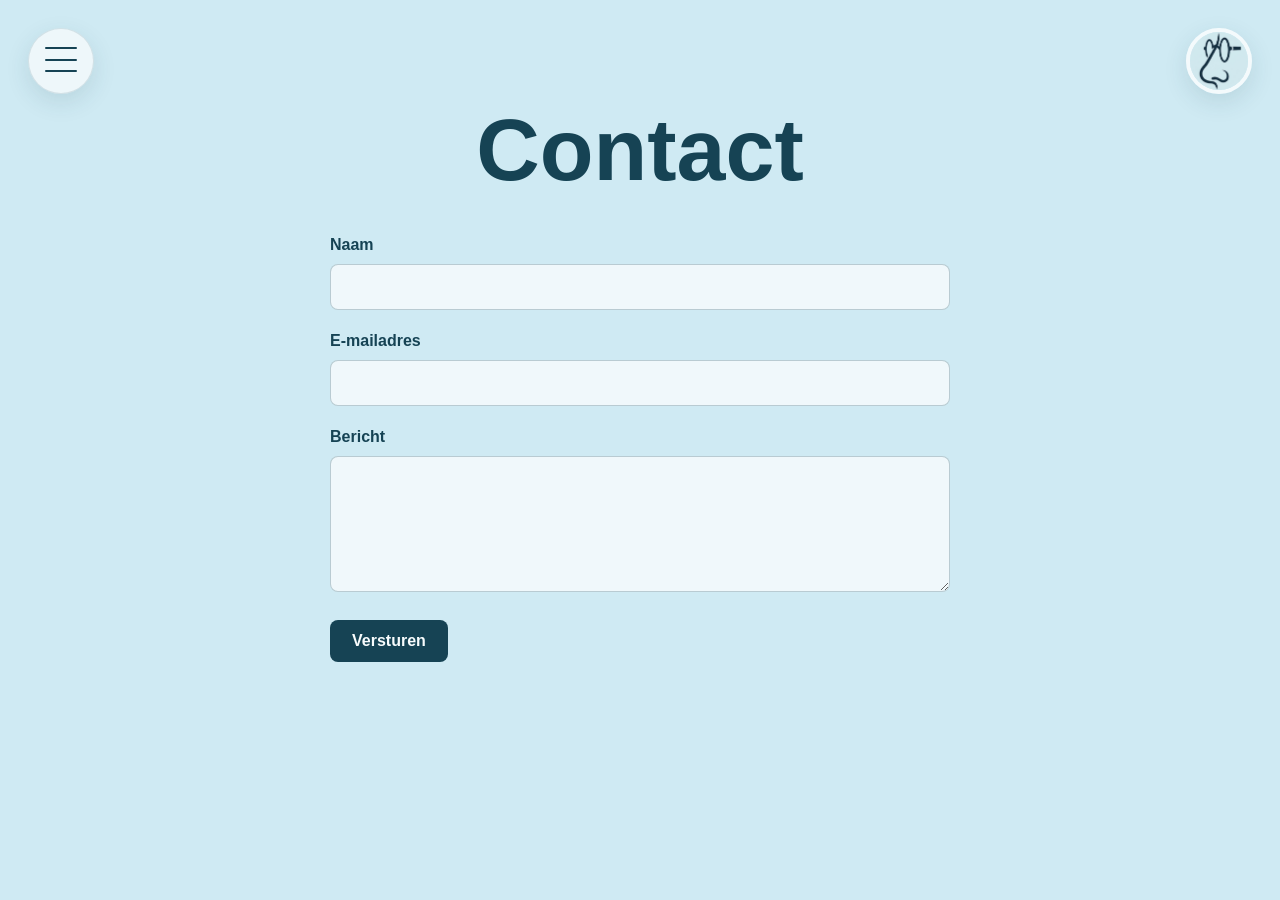
==== contact.html @ fdc7bb36 "Eerste Versie" ====
<!DOCTYPE html>
<html lang="nl">
<head>
  <meta charset="UTF-8">
  <meta name="viewport" content="width=device-width, initial-scale=1.0">
  <title>Contact | Rondneuzen</title>
  <link rel="icon" href="Data/Favicon/favicon.ico" sizes="any">
  <link rel="icon" href="Data/Favicon/favicon.svg" type="image/svg+xml">
  <link rel="apple-touch-icon" href="Data/Favicon/apple-touch-icon.png">
  <link rel="manifest" href="Data/Favicon/site.webmanifest">
  <link rel="stylesheet" href="style.css">
</head>
<body>
  <img class="site-logo" src="Data/Logo/RondNeuzen.jpg" alt="Rondneuzen logo">
  <input type="checkbox" id="menu-toggle" class="menu-toggle">
  <label for="menu-toggle" class="menu-button" aria-label="Open menu">
    <span></span>
    <span></span>
    <span></span>
  </label>

  <nav class="menu" aria-label="Hoofdnavigatie">
    <a href="index.html">Home</a>
    <a href="spelletjes.html">Spelletjes</a>
    <a href="over-mij.html">Over mij</a>
    <a href="contact.html">Contact</a>
  </nav>

  <main class="contact-page">
    <h1>Contact</h1>

    <form class="contact-form" action="mailto:mdelgorge@hotmail.com?subject=Contactformulier%20Rondneuzen" method="post">
      <label for="name">Naam</label>
      <input type="text" id="name" name="naam" required>

      <label for="email">E-mailadres</label>
      <input type="email" id="email" name="e-mailadres" required>

      <label for="message">Bericht</label>
      <textarea id="message" name="bericht" rows="6" required></textarea>

      <button type="submit">Versturen</button>
    </form>
  </main>

  <script>
    document.querySelector('.contact-form').addEventListener('submit', function (event) {
      event.preventDefault();

      const formData = new FormData(event.target);
      const body = [
        `Naam: ${formData.get('naam')}`,
        `E-mailadres: ${formData.get('e-mailadres')}`,
        `Bericht: ${formData.get('bericht')}`
      ].join('\n');

      window.location.href = `mailto:mdelgorge@hotmail.com?subject=Contactformulier%20Rondneuzen&body=${encodeURIComponent(body)}`;
    });
  </script>
</body>
</html>
---- style.css ----
:root {
  --pastel-blue: #cfeaf3;
  --deep-blue: #164354;
  --soft-white: #f8fcfd;
  --accent: #f2b6a0;
}

* {
  box-sizing: border-box;
}

body {
  min-height: 100vh;
  margin: 0;
  overflow-x: hidden;
  color: var(--deep-blue);
  background: var(--pastel-blue);
  font-family: Arial, sans-serif;
}

.site-logo {
  position: fixed;
  top: 28px;
  right: 28px;
  z-index: 1;
  width: 58px;
  height: 58px;
  box-sizing: content-box;
  object-fit: cover;
  border: 4px solid rgba(248, 252, 253, 0.9);
  border-radius: 50%;
  box-shadow: 0 8px 24px rgba(22, 67, 84, 0.12);
}

.menu-toggle {
  position: absolute;
  width: 1px;
  height: 1px;
  opacity: 0;
}

.menu-button {
  position: fixed;
  top: 28px;
  left: 28px;
  z-index: 3;
  display: grid;
  width: 66px;
  height: 66px;
  padding: 18px 16px;
  cursor: pointer;
  background: rgba(248, 252, 253, 0.76);
  border: 1px solid rgba(22, 67, 84, 0.12);
  border-radius: 50%;
  box-shadow: 0 8px 24px rgba(22, 67, 84, 0.12);
  gap: 7px;
  transition: background 180ms ease, transform 180ms ease;
}

.menu-button:hover {
  background: var(--soft-white);
  transform: translateY(-2px);
}

.menu-button span {
  display: block;
  width: 100%;
  height: 2px;
  background: var(--deep-blue);
  border-radius: 2px;
  transition: transform 180ms ease, opacity 180ms ease;
}

.menu-hint {
  position: fixed;
  top: 61px;
  left: 104px;
  z-index: 2;
  display: flex;
  align-items: center;
  margin: 0;
  color: var(--deep-blue);
  font-size: 0.95rem;
  font-weight: 700;
  white-space: nowrap;
  transform: translateY(-50%);
}

.menu-hint::before {
  margin-right: 7px;
  font-size: 1.5rem;
  content: '<-';
}

.menu {
  position: fixed;
  top: 104px;
  left: 28px;
  z-index: 2;
  display: grid;
  min-width: 180px;
  padding: 12px;
  background: rgba(248, 252, 253, 0.9);
  border: 1px solid rgba(22, 67, 84, 0.1);
  border-radius: 16px;
  box-shadow: 0 16px 40px rgba(22, 67, 84, 0.14);
  opacity: 0;
  pointer-events: none;
  transform: translateY(-8px);
  transition: opacity 180ms ease, transform 180ms ease;
}

.menu a {
  padding: 11px 13px;
  color: var(--deep-blue);
  font-size: 0.95rem;
  text-decoration: none;
  border-radius: 9px;
}

.menu a:hover {
  background: var(--pastel-blue);
}

.menu-toggle:checked ~ .menu {
  opacity: 1;
  pointer-events: auto;
  transform: translateY(0);
}

.menu-toggle:checked + .menu-button span:first-child {
  transform: translateY(7px) rotate(45deg);
}

.menu-toggle:checked + .menu-button span:nth-child(2) {
  opacity: 0;
}

.menu-toggle:checked + .menu-button span:last-child {
  transform: translateY(-7px) rotate(-45deg);
}

.hero {
  display: grid;
  min-height: 100vh;
  padding: 12vh 8vw;
  align-content: center;
  justify-items: center;
  text-align: center;
}

.eyebrow {
  margin: 0 0 12px;
  color: #47798a;
  font-size: 0.78rem;
  font-weight: 700;
  letter-spacing: 0.16em;
  text-transform: uppercase;
}

h1 {
  max-width: 900px;
  margin: 0;
  color: var(--deep-blue);
  font-family: Arial, sans-serif;
  font-size: clamp(3.4rem, 9vw, 8rem);
  line-height: 0.95;
  letter-spacing: 0;
}

.intro {
  max-width: 430px;
  margin: 28px 0 0;
  color: #356878;
  font-size: clamp(1rem, 2vw, 1.2rem);
  line-height: 1.6;
}

.profile-link {
  margin: 24px 0 0;
  text-align: center;
}

.profile-link a {
  color: var(--deep-blue);
  font-weight: 700;
}

.contact-page {
  width: min(100% - 48px, 620px);
  min-height: 100vh;
  margin: 0 auto;
  padding: 12vh 0 64px;
}

.games-page {
  width: min(100% - 48px, 700px);
  min-height: 100vh;
  margin: 0 auto;
  padding: 12vh 0 64px;
  text-align: center;
}

.games-page h1 {
  margin-bottom: 36px;
  font-size: clamp(3rem, 8vw, 5.5rem);
}

.games-menu {
  display: grid;
  grid-template-columns: repeat(auto-fit, minmax(200px, 1fr));
  gap: 14px;
}

.games-menu a {
  padding: 18px 20px;
  color: var(--deep-blue);
  font-size: 1.1rem;
  font-weight: 700;
  text-decoration: none;
  background: rgba(248, 252, 253, 0.8);
  border: 1px solid rgba(22, 67, 84, 0.16);
  border-radius: 8px;
  box-shadow: 0 6px 16px rgba(22, 67, 84, 0.08);
  transition: background 180ms ease, transform 180ms ease;
}

.games-menu a:hover {
  background: var(--soft-white);
  transform: translateY(-2px);
}

.games-menu span {
  margin-left: 5px;
}

.math-game {
  width: min(100% - 48px, 620px);
  min-height: 100vh;
  margin: 0 auto;
  padding: 12vh 0 64px;
  text-align: center;
}

.math-game h1 {
  margin-bottom: 12px;
  font-size: clamp(3rem, 8vw, 5.5rem);
}

.sum-bank {
  display: none;
}

.game-progress {
  margin: 0 0 28px;
  color: #47798a;
  font-weight: 700;
}

.math-question {
  padding: 28px 24px 30px;
  background: rgba(248, 252, 253, 0.8);
  border: 1px solid rgba(22, 67, 84, 0.16);
  border-radius: 8px;
  box-shadow: 0 6px 16px rgba(22, 67, 84, 0.08);
}

.math-question h2,
.game-result h2 {
  margin: 0 0 24px;
  font-size: clamp(2rem, 6vw, 3.4rem);
}

.answer-progress {
  position: relative;
  display: flex;
  justify-content: space-between;
  max-width: 500px;
  margin: 24px auto 0;
  padding: 0;
  list-style: none;
}

.answer-progress::before {
  position: absolute;
  top: 50%;
  right: 10px;
  left: 10px;
  z-index: -1;
  height: 3px;
  content: '';
  background: rgba(22, 67, 84, 0.2);
}

.answer-progress li {
  display: grid;
  width: 28px;
  height: 28px;
  place-items: center;
  overflow: hidden;
  color: var(--deep-blue);
  font-size: 1.05rem;
  line-height: 1;
  background: var(--pastel-blue);
  border: 2px solid rgba(22, 67, 84, 0.35);
  border-radius: 50%;
}

.answer-progress li.correct {
  color: #176b45;
  background: #ccefdc;
  border-color: #176b45;
}

.answer-progress li.incorrect {
  color: #a23737;
  background: #f6d1d1;
  border-color: #a23737;
}

.answer-options {
  display: grid;
  grid-template-columns: repeat(3, 1fr);
  gap: 12px;
}

.answer-options button,
.game-result button {
  min-height: 52px;
  padding: 12px 18px;
  color: var(--soft-white);
  font: inherit;
  font-size: 1.1rem;
  font-weight: 700;
  cursor: pointer;
  background: var(--deep-blue);
  border: 0;
  border-radius: 8px;
  transition: background 180ms ease, transform 180ms ease;
}

.answer-options button:hover,
.game-result button:hover {
  background: #245e70;
  transform: translateY(-2px);
}

.answer-options button:disabled {
  cursor: default;
  opacity: 0.65;
}

.game-feedback {
  min-height: 24px;
  margin: 18px 0 0;
  font-weight: 700;
}

.game-result {
  padding: 28px 24px;
  background: rgba(248, 252, 253, 0.8);
  border: 1px solid rgba(22, 67, 84, 0.16);
  border-radius: 8px;
  box-shadow: 0 6px 16px rgba(22, 67, 84, 0.08);
}

.trophy {
  margin: -8px 0 12px;
  font-size: 5rem;
  line-height: 1;
}

.game-result p {
  margin: 0 0 24px;
  font-size: 1.1rem;
}

.contact-page h1 {
  margin-bottom: 32px;
  font-size: clamp(3rem, 8vw, 5.5rem);
  text-align: center;
}

.contact-form {
  display: grid;
  gap: 10px;
}

.contact-form label {
  margin-top: 12px;
  font-weight: 700;
}

.contact-form input,
.contact-form textarea {
  width: 100%;
  padding: 13px;
  color: var(--deep-blue);
  font: inherit;
  background: rgba(248, 252, 253, 0.8);
  border: 1px solid rgba(22, 67, 84, 0.25);
  border-radius: 8px;
}

.contact-form textarea {
  resize: vertical;
}

.contact-form button {
  width: fit-content;
  margin-top: 18px;
  padding: 12px 22px;
  color: var(--soft-white);
  font: inherit;
  font-weight: 700;
  cursor: pointer;
  background: var(--deep-blue);
  border: 0;
  border-radius: 8px;
}

.contact-form button:hover {
  background: #245e70;
}

@media (max-width: 600px) {
  .menu-button {
    top: 18px;
    left: 18px;
    width: 56px;
    height: 56px;
    padding: 15px 13px;
    gap: 6px;
  }

  .site-logo {
    top: 18px;
    right: 18px;
    width: 48px;
    height: 48px;
    box-sizing: content-box;
  }

  .menu-hint {
    top: 46px;
    left: 94px;
  }

  .menu {
    top: 86px;
    left: 18px;
  }

  .hero {
    padding: 10vh 24px;
  }

  .contact-page {
    padding-top: 96px;
  }

  .games-page {
    padding-top: 96px;
  }

  .math-game {
    padding-top: 96px;
  }
}
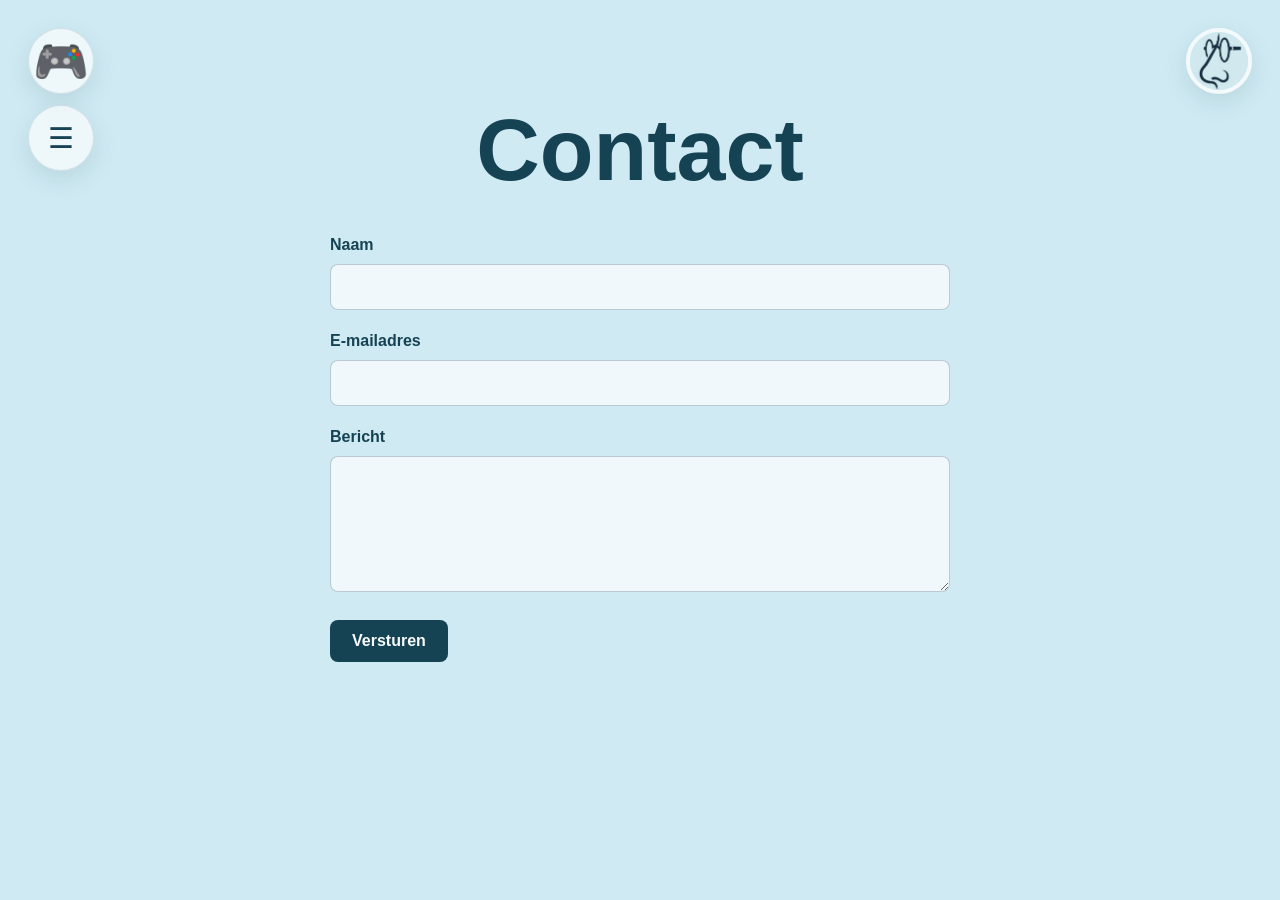
==== commit a3abdb2d: "icoon games" ====
--- a/contact.html
+++ b/contact.html
@@ -12,6 +12,7 @@
 </head>
 <body>
   <img class="site-logo" src="Data/Logo/RondNeuzen.jpg" alt="Rondneuzen logo">
+  <a href="spelletjes.html" class="games-link" aria-label="Naar spelletjes">🎮</a>
   <input type="checkbox" id="menu-toggle" class="menu-toggle">
   <label for="menu-toggle" class="menu-button" aria-label="Open menu">
     <span></span>
@@ -21,7 +22,6 @@
 
   <nav class="menu" aria-label="Hoofdnavigatie">
     <a href="index.html">Home</a>
-    <a href="spelletjes.html">Spelletjes</a>
     <a href="over-mij.html">Over mij</a>
     <a href="contact.html">Contact</a>
   </nav>
--- a/style.css
+++ b/style.css
@@ -3,6 +3,11 @@
   --deep-blue: #164354;
   --soft-white: #f8fcfd;
   --accent: #f2b6a0;
+  --secondary-text: #356878;
+  --success-color: #176b45;
+  --success-light: #ccefdc;
+  --error-color: #a23737;
+  --error-light: #f6d1d1;
 }
 
 * {
@@ -32,6 +37,31 @@
   box-shadow: 0 8px 24px rgba(22, 67, 84, 0.12);
 }
 
+.games-link {
+  position: fixed;
+  top: 28px;
+  left: 28px;
+  z-index: 2;
+  width: 66px;
+  height: 66px;
+  display: flex;
+  align-items: center;
+  justify-content: center;
+  font-size: 2.8rem;
+  color: var(--deep-blue);
+  text-decoration: none;
+  background: rgba(248, 252, 253, 0.76);
+  border: 1px solid rgba(22, 67, 84, 0.12);
+  border-radius: 50%;
+  box-shadow: 0 8px 24px rgba(22, 67, 84, 0.12);
+  transition: background 180ms ease, transform 180ms ease;
+}
+
+.games-link:hover {
+  background: var(--soft-white);
+  transform: translateY(-2px);
+}
+
 .menu-toggle {
   position: absolute;
   width: 1px;
@@ -41,20 +71,33 @@
 
 .menu-button {
   position: fixed;
-  top: 28px;
+  top: 105px;
   left: 28px;
-  z-index: 3;
-  display: grid;
+  z-index: 5;
   width: 66px;
   height: 66px;
-  padding: 18px 16px;
   cursor: pointer;
   background: rgba(248, 252, 253, 0.76);
   border: 1px solid rgba(22, 67, 84, 0.12);
   border-radius: 50%;
   box-shadow: 0 8px 24px rgba(22, 67, 84, 0.12);
-  gap: 7px;
+  font-size: 1.8rem;
+  color: var(--deep-blue);
+  display: flex;
+  align-items: center;
+  justify-content: center;
   transition: background 180ms ease, transform 180ms ease;
+  padding: 0;
+  line-height: 1;
+}
+
+.menu-button::before {
+  content: '☰';
+  transition: opacity 180ms ease;
+}
+
+.menu-toggle:checked + .menu-button::before {
+  content: '✕';
 }
 
 .menu-button:hover {
@@ -63,17 +106,12 @@
 }
 
 .menu-button span {
-  display: block;
-  width: 100%;
-  height: 2px;
-  background: var(--deep-blue);
-  border-radius: 2px;
-  transition: transform 180ms ease, opacity 180ms ease;
+  display: none;
 }
 
 .menu-hint {
   position: fixed;
-  top: 61px;
+  top: 150px;
   left: 104px;
   z-index: 2;
   display: flex;
@@ -94,7 +132,7 @@
 
 .menu {
   position: fixed;
-  top: 104px;
+  top: 171px;
   left: 28px;
   z-index: 2;
   display: grid;
@@ -129,15 +167,7 @@
 }
 
 .menu-toggle:checked + .menu-button span:first-child {
-  transform: translateY(7px) rotate(45deg);
-}
-
-.menu-toggle:checked + .menu-button span:nth-child(2) {
-  opacity: 0;
-}
-
-.menu-toggle:checked + .menu-button span:last-child {
-  transform: translateY(-7px) rotate(-45deg);
+  transform: rotate(45deg) translateY(7px);
 }
 
 .hero {
@@ -151,7 +181,7 @@
 
 .eyebrow {
   margin: 0 0 12px;
-  color: #47798a;
+  color: var(--secondary-text);
   font-size: 0.78rem;
   font-weight: 700;
   letter-spacing: 0.16em;
@@ -171,7 +201,7 @@
 .intro {
   max-width: 430px;
   margin: 28px 0 0;
-  color: #356878;
+  color: var(--secondary-text);
   font-size: clamp(1rem, 2vw, 1.2rem);
   line-height: 1.6;
 }
@@ -242,6 +272,50 @@
   text-align: center;
 }
 
+.table-selection {
+  padding-top: 12vh;
+}
+
+.table-selection h1 {
+  margin-bottom: 36px;
+  font-size: clamp(3rem, 8vw, 5.5rem);
+}
+
+.table-options {
+  display: grid;
+  grid-template-columns: repeat(auto-fit, minmax(180px, 1fr));
+  gap: 12px;
+}
+
+.table-options button {
+  min-height: 52px;
+  padding: 12px 16px;
+  color: var(--soft-white);
+  font: inherit;
+  font-weight: 700;
+  cursor: pointer;
+  background: var(--deep-blue);
+  border: 0;
+  border-radius: 8px;
+  transition: background 180ms ease, transform 180ms ease;
+}
+
+.table-options button:first-child {
+  grid-column: 1 / -1;
+  color: var(--deep-blue);
+  background: rgba(248, 252, 253, 0.9);
+  border: 2px solid var(--deep-blue);
+}
+
+.table-options button:active {
+  background: #245e70;
+  transform: translateY(-2px) scale(1.10);
+}
+
+.table-options button:first-child:active {
+  color: var(--soft-white);
+}
+
 .math-game h1 {
   margin-bottom: 12px;
   font-size: clamp(3rem, 8vw, 5.5rem);
@@ -253,7 +327,7 @@
 
 .game-progress {
   margin: 0 0 28px;
-  color: #47798a;
+  color: var(--secondary-text);
   font-weight: 700;
 }
 
@@ -307,15 +381,15 @@
 }
 
 .answer-progress li.correct {
-  color: #176b45;
-  background: #ccefdc;
-  border-color: #176b45;
+  color: var(--success-color);
+  background: var(--success-light);
+  border-color: var(--success-color);
 }
 
 .answer-progress li.incorrect {
-  color: #a23737;
-  background: #f6d1d1;
-  border-color: #a23737;
+  color: var(--error-color);
+  background: var(--error-light);
+  border-color: var(--error-color);
 }
 
 .answer-options {
@@ -339,10 +413,9 @@
   transition: background 180ms ease, transform 180ms ease;
 }
 
-.answer-options button:hover,
-.game-result button:hover {
-  background: #245e70;
-  transform: translateY(-2px);
+.answer-options button:active,
+.game-result button:active {
+  transform: translateY(-2px) scale(1.10);
 }
 
 .answer-options button:disabled {
@@ -373,6 +446,13 @@
 .game-result p {
   margin: 0 0 24px;
   font-size: 1.1rem;
+}
+
+.game-actions {
+  display: flex;
+  flex-wrap: wrap;
+  justify-content: center;
+  gap: 12px;
 }
 
 .contact-page h1 {
@@ -419,8 +499,25 @@
   border-radius: 8px;
 }
 
-.contact-form button:hover {
-  background: #245e70;
+.contact-form button:active {
+  transform: translateY(-2px) scale(1.10);
+}
+
+@media (hover: hover) {
+  .table-options button:hover {
+    background: #245e70;
+    transform: translateY(-2px) scale(1.10);
+  }
+
+  .table-options button:first-child:hover {
+    color: var(--soft-white);
+  }
+
+  .answer-options button:hover,
+  .game-result button:hover,
+  .contact-form button:hover {
+    transform: translateY(-2px) scale(1.10);
+  }
 }
 
 @media (max-width: 600px) {
@@ -466,4 +563,8 @@
   .math-game {
     padding-top: 96px;
   }
-}
+
+  .table-selection {
+    padding-top: 0;
+  }
+}
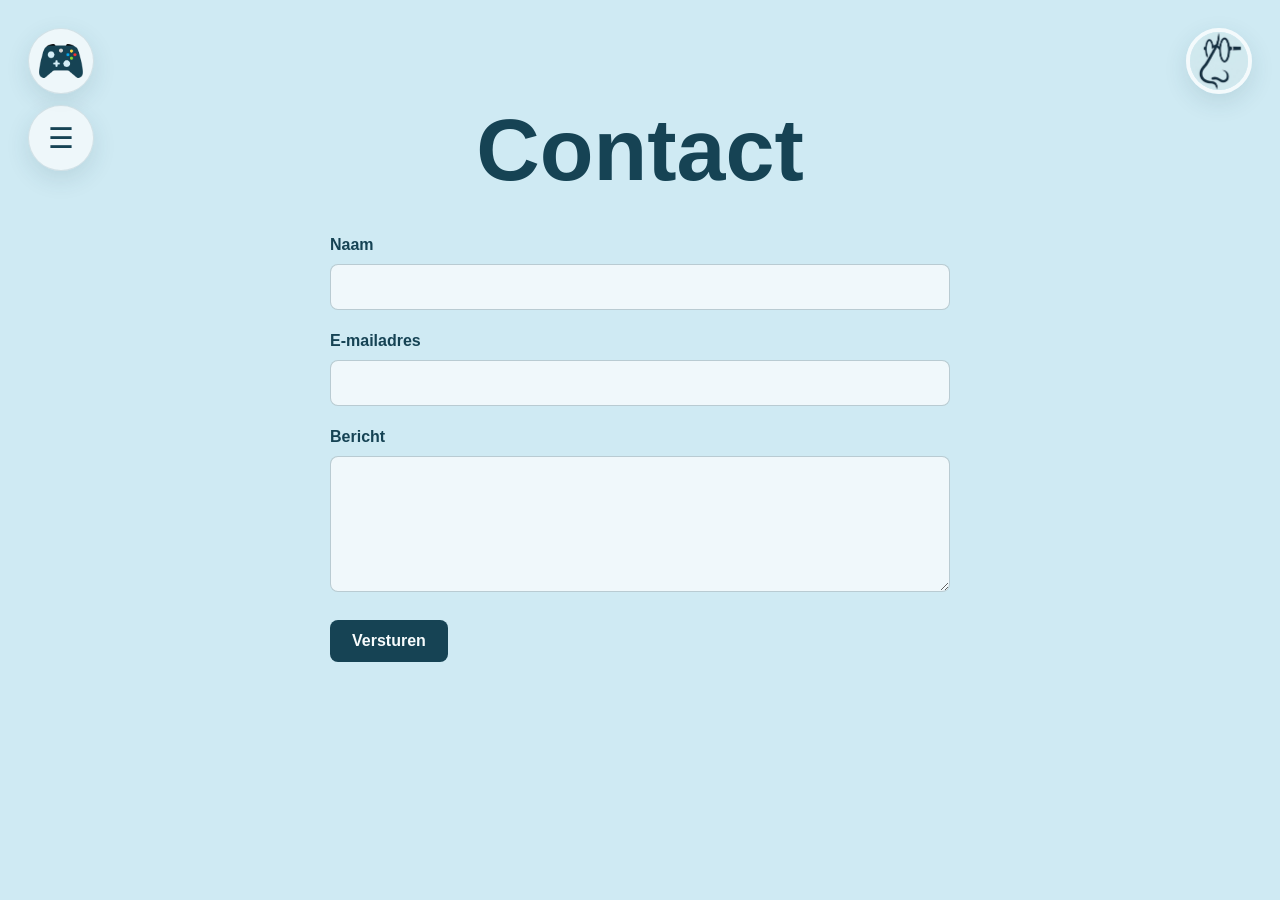
==== commit 75e39def: "Controller logo ingebakken en van kleur veranderd" ====
--- a/contact.html
+++ b/contact.html
@@ -12,7 +12,7 @@
 </head>
 <body>
   <img class="site-logo" src="Data/Logo/RondNeuzen.jpg" alt="Rondneuzen logo">
-  <a href="spelletjes.html" class="games-link" aria-label="Naar spelletjes">🎮</a>
+  <a href="spelletjes.html" class="games-link" aria-label="Naar spelletjes"><img src="Data/Logo/Controller.webp" alt=""></a>
   <input type="checkbox" id="menu-toggle" class="menu-toggle">
   <label for="menu-toggle" class="menu-button" aria-label="Open menu">
     <span></span>
--- a/style.css
+++ b/style.css
@@ -12,6 +12,15 @@
 
 * {
   box-sizing: border-box;
+}
+
+[hidden] {
+  display: none !important;
+}
+
+:focus-visible {
+  outline: 4px solid var(--deep-blue);
+  outline-offset: 4px;
 }
 
 body {
@@ -47,7 +56,7 @@
   display: flex;
   align-items: center;
   justify-content: center;
-  font-size: 2.8rem;
+  padding: 0;
   color: var(--deep-blue);
   text-decoration: none;
   background: rgba(248, 252, 253, 0.76);
@@ -57,6 +66,14 @@
   transition: background 180ms ease, transform 180ms ease;
 }
 
+.games-link img {
+  width: 44px;
+  height: auto;
+  display: block;
+  pointer-events: none;
+  user-select: none;
+}
+
 .games-link:hover {
   background: var(--soft-white);
   transform: translateY(-2px);
@@ -67,6 +84,11 @@
   width: 1px;
   height: 1px;
   opacity: 0;
+}
+
+.menu-toggle:focus-visible + .menu-button {
+  outline: 4px solid var(--deep-blue);
+  outline-offset: 4px;
 }
 
 .menu-button {
@@ -143,9 +165,10 @@
   border-radius: 16px;
   box-shadow: 0 16px 40px rgba(22, 67, 84, 0.14);
   opacity: 0;
+  visibility: hidden;
   pointer-events: none;
   transform: translateY(-8px);
-  transition: opacity 180ms ease, transform 180ms ease;
+  transition: opacity 180ms ease, transform 180ms ease, visibility 180ms ease;
 }
 
 .menu a {
@@ -162,6 +185,7 @@
 
 .menu-toggle:checked ~ .menu {
   opacity: 1;
+  visibility: visible;
   pointer-events: auto;
   transform: translateY(0);
 }
@@ -321,8 +345,23 @@
   font-size: clamp(3rem, 8vw, 5.5rem);
 }
 
-.sum-bank {
-  display: none;
+.back-link {
+  display: inline-block;
+  margin-top: 24px;
+  padding: 8px 16px;
+  color: var(--secondary-text);
+  font: inherit;
+  font-weight: 700;
+  cursor: pointer;
+  background: transparent;
+  border: 0;
+  text-decoration: none;
+  transition: color 180ms ease, transform 180ms ease;
+}
+
+.back-link:active {
+  color: var(--deep-blue);
+  transform: translateY(-2px);
 }
 
 .game-progress {
@@ -455,6 +494,394 @@
   gap: 12px;
 }
 
+.memory-game {
+  width: min(100% - 48px, 620px);
+  min-height: 100vh;
+  margin: 0 auto;
+  padding: 12vh 0 64px;
+  text-align: center;
+}
+
+.player-selection {
+  padding-top: 12vh;
+}
+
+.player-selection h1 {
+  margin-bottom: 36px;
+  font-size: clamp(3rem, 8vw, 5.5rem);
+}
+
+.player-options {
+  display: grid;
+  grid-template-columns: repeat(auto-fit, minmax(220px, 1fr));
+  gap: 20px;
+}
+
+.player-options button {
+  display: grid;
+  justify-items: center;
+  gap: 6px;
+  padding: 24px 20px;
+  color: var(--soft-white);
+  font: inherit;
+  cursor: pointer;
+  background: var(--deep-blue);
+  border: 0;
+  border-radius: 8px;
+  box-shadow: 0 6px 16px rgba(22, 67, 84, 0.08);
+  transition: background 180ms ease, transform 180ms ease;
+}
+
+.player-options button:active {
+  background: #245e70;
+  transform: translateY(-2px) scale(1.10);
+}
+
+.player-icon {
+  margin-bottom: 2px;
+  font-size: 2.2rem;
+  line-height: 1.2;
+}
+
+.player-title {
+  font-size: 1.35rem;
+  font-weight: 700;
+}
+
+.memory-setup {
+  padding-top: 6vh;
+}
+
+.memory-setup h1 {
+  margin-bottom: 32px;
+  font-size: clamp(3rem, 8vw, 5.5rem);
+}
+
+.setup-group {
+  margin-bottom: 28px;
+}
+
+.setup-label {
+  margin: 0 0 12px;
+  color: var(--secondary-text);
+  font-size: 0.95rem;
+  font-weight: 700;
+}
+
+.lives-options {
+  display: grid;
+  grid-template-columns: repeat(4, 1fr);
+  gap: 16px;
+}
+
+.lives-options button {
+  display: grid;
+  justify-items: center;
+  gap: 4px;
+  padding: 14px 12px;
+  color: var(--deep-blue);
+  font: inherit;
+  font-weight: 700;
+  cursor: pointer;
+  background: rgba(248, 252, 253, 0.9);
+  border: 2px solid var(--deep-blue);
+  border-radius: 8px;
+  transition: background 180ms ease, color 180ms ease, transform 180ms ease;
+}
+
+.lives-options button.selected {
+  color: var(--soft-white);
+  background: var(--deep-blue);
+  transform: translateY(-2px) scale(1.10);
+}
+
+.lives-options button:active {
+  color: var(--soft-white);
+  background: #245e70;
+  transform: translateY(-2px) scale(1.10);
+}
+
+.option-icon {
+  font-size: 1.35rem;
+  line-height: 1.2;
+}
+
+.option-title {
+  font-size: 0.95rem;
+}
+
+.avatar-pickers {
+  display: grid;
+  grid-template-columns: repeat(2, 1fr);
+  gap: 24px;
+}
+
+.avatar-options {
+  display: grid;
+  grid-template-columns: repeat(4, 1fr);
+  gap: 10px;
+}
+
+.avatar-options button {
+  display: grid;
+  place-items: center;
+  padding: 16px 6px;
+  font: inherit;
+  font-size: 1.85rem;
+  line-height: 1;
+  cursor: pointer;
+  background: rgba(248, 252, 253, 0.9);
+  border: 2px solid var(--deep-blue);
+  border-radius: 8px;
+  transition: background 180ms ease, transform 180ms ease, opacity 180ms ease;
+}
+
+.avatar-options button.selected {
+  background: var(--deep-blue);
+  transform: translateY(-2px) scale(1.10);
+}
+
+.avatar-options button:not(:disabled):active {
+  background: #245e70;
+  transform: translateY(-2px) scale(1.10);
+}
+
+.avatar-options button:disabled {
+  cursor: default;
+  opacity: 0.35;
+}
+
+.grid-options {
+  display: grid;
+  grid-template-columns: repeat(2, 1fr);
+  gap: 14px;
+}
+
+.grid-options button {
+  padding: 20px 16px;
+  color: var(--soft-white);
+  font: inherit;
+  font-size: 1.2rem;
+  font-weight: 700;
+  cursor: pointer;
+  background: var(--deep-blue);
+  border: 0;
+  border-radius: 8px;
+  box-shadow: 0 6px 16px rgba(22, 67, 84, 0.08);
+  transition: background 180ms ease, transform 180ms ease;
+}
+
+.grid-options button:active {
+  background: #245e70;
+  transform: translateY(-2px) scale(1.10);
+}
+
+.memory-session h1 {
+  margin-bottom: 12px;
+  font-size: clamp(3rem, 8vw, 5.5rem);
+}
+
+.memory-session .game-result {
+  margin-top: 52px;
+}
+
+.solo-status {
+  display: inline-flex;
+  flex-wrap: wrap;
+  align-items: center;
+  justify-content: center;
+  gap: 16px;
+  margin-bottom: 18px;
+  padding: 10px 20px;
+  background: rgba(248, 252, 253, 0.85);
+  border: 1px solid rgba(22, 67, 84, 0.16);
+  border-radius: 8px;
+  box-shadow: 0 6px 16px rgba(22, 67, 84, 0.08);
+}
+
+.pairs-progress {
+  color: var(--deep-blue);
+  font-weight: 700;
+}
+
+.lives-display {
+  font-size: 1.25rem;
+  line-height: 1;
+  letter-spacing: 2px;
+}
+
+.scoreboard {
+  display: flex;
+  align-items: center;
+  justify-content: center;
+  gap: 14px;
+  margin-bottom: 20px;
+}
+
+.score-card {
+  display: flex;
+  align-items: center;
+  gap: 12px;
+  padding: 10px 16px;
+  color: var(--deep-blue);
+  font-weight: 700;
+  background: rgba(248, 252, 253, 0.85);
+  border: 2px solid rgba(22, 67, 84, 0.2);
+  border-radius: 8px;
+  opacity: 0.72;
+  transition: background 180ms ease, color 180ms ease, transform 180ms ease, opacity 180ms ease, border-color 180ms ease;
+}
+
+.score-card.active {
+  color: var(--soft-white);
+  background: var(--deep-blue);
+  border-color: var(--deep-blue);
+  box-shadow: 0 6px 16px rgba(22, 67, 84, 0.14);
+  opacity: 1;
+  transform: translateY(-2px) scale(1.06);
+}
+
+.score-name {
+  display: inline-flex;
+  align-items: center;
+  gap: 6px;
+}
+
+#player-1-avatar,
+#player-2-avatar {
+  font-size: 1.25rem;
+  line-height: 1;
+}
+
+.score-points {
+  min-width: 28px;
+  padding: 3px 8px;
+  color: var(--deep-blue);
+  font-size: 1.05rem;
+  background: var(--pastel-blue);
+  border-radius: 6px;
+}
+
+.score-card.active .score-points {
+  background: var(--soft-white);
+}
+
+.score-vs {
+  font-size: 1.35rem;
+  line-height: 1;
+}
+
+.memory-board {
+  display: grid;
+  gap: 12px;
+  margin: 0 auto;
+}
+
+.memory-board.cols-3 {
+  grid-template-columns: repeat(3, 1fr);
+  max-width: min(100%, 430px, 66vh);
+}
+
+.memory-board.cols-4.rows-3 {
+  grid-template-columns: repeat(4, 1fr);
+  max-width: min(100%, 480px, 58vh);
+}
+
+.memory-board.cols-4.rows-4 {
+  grid-template-columns: repeat(4, 1fr);
+  max-width: min(100%, 410px, 45vh);
+  gap: 10px;
+}
+
+.memory-board.cols-5 {
+  grid-template-columns: repeat(5, 1fr);
+  max-width: min(100%, 520px, 56vh);
+  gap: 10px;
+}
+
+.memory-card {
+  position: relative;
+  aspect-ratio: 3 / 4;
+  padding: 0;
+  font: inherit;
+  cursor: pointer;
+  background: transparent;
+  border: 0;
+  perspective: 800px;
+  user-select: none;
+  -webkit-tap-highlight-color: transparent;
+  transition: transform 180ms ease;
+}
+
+.memory-card:disabled {
+  cursor: default;
+}
+
+.memory-card:not(:disabled):active {
+  transform: translateY(-2px) scale(1.05);
+}
+
+.card-inner {
+  position: relative;
+  display: block;
+  width: 100%;
+  height: 100%;
+  transform-style: preserve-3d;
+  transition: transform 360ms ease;
+}
+
+.memory-card.flipped .card-inner,
+.memory-card.matched .card-inner {
+  transform: rotateY(180deg);
+}
+
+.card-face {
+  position: absolute;
+  inset: 0;
+  display: flex;
+  align-items: center;
+  justify-content: center;
+  overflow: hidden;
+  border-radius: 8px;
+  box-shadow: 0 6px 16px rgba(22, 67, 84, 0.12);
+  -webkit-backface-visibility: hidden;
+  backface-visibility: hidden;
+}
+
+.card-back {
+  color: var(--soft-white);
+  font-size: clamp(1.5rem, 3.5vw, 2.2rem);
+  font-weight: 700;
+  background: var(--deep-blue);
+  border: 2px solid rgba(248, 252, 253, 0.85);
+  transform: rotateY(0deg);
+  transition: background 180ms ease;
+}
+
+.card-front {
+  background: var(--soft-white);
+  border: 3px solid var(--soft-white);
+  transform: rotateY(180deg);
+  transition: border-color 180ms ease, box-shadow 180ms ease;
+}
+
+.card-front img {
+  display: block;
+  width: 100%;
+  height: 100%;
+  object-fit: cover;
+}
+
+.memory-card.matched .card-front {
+  border-color: var(--success-color);
+  box-shadow: 0 0 0 3px var(--success-light), 0 6px 16px rgba(22, 67, 84, 0.12);
+}
+
+.memory-card.mismatch .card-front {
+  border-color: var(--error-color);
+  box-shadow: 0 0 0 3px var(--error-light), 0 6px 16px rgba(22, 67, 84, 0.12);
+}
+
 .contact-page h1 {
   margin-bottom: 32px;
   font-size: clamp(3rem, 8vw, 5.5rem);
@@ -504,13 +931,23 @@
 }
 
 @media (hover: hover) {
-  .table-options button:hover {
+  .table-options button:hover,
+  .player-options button:hover,
+  .lives-options button:hover,
+  .avatar-options button:not(:disabled):hover,
+  .grid-options button:hover {
     background: #245e70;
     transform: translateY(-2px) scale(1.10);
   }
 
-  .table-options button:first-child:hover {
+  .table-options button:first-child:hover,
+  .lives-options button:hover {
     color: var(--soft-white);
+  }
+
+  .back-link:hover {
+    color: var(--deep-blue);
+    transform: translateY(-2px);
   }
 
   .answer-options button:hover,
@@ -518,16 +955,34 @@
   .contact-form button:hover {
     transform: translateY(-2px) scale(1.10);
   }
+
+  .memory-card:not(:disabled):hover {
+    transform: translateY(-2px) scale(1.05);
+  }
+
+  .memory-card:not(:disabled):hover .card-back {
+    background: #245e70;
+  }
 }
 
 @media (max-width: 600px) {
-  .menu-button {
+  .games-link {
     top: 18px;
     left: 18px;
     width: 56px;
     height: 56px;
-    padding: 15px 13px;
-    gap: 6px;
+  }
+
+  .games-link img {
+    width: 37px;
+  }
+
+  .menu-button {
+    top: 84px;
+    left: 18px;
+    width: 56px;
+    height: 56px;
+    font-size: 1.55rem;
   }
 
   .site-logo {
@@ -539,12 +994,12 @@
   }
 
   .menu-hint {
-    top: 46px;
-    left: 94px;
+    top: 112px;
+    left: 84px;
   }
 
   .menu {
-    top: 86px;
+    top: 150px;
     left: 18px;
   }
 
@@ -560,11 +1015,46 @@
     padding-top: 96px;
   }
 
-  .math-game {
+  .math-game,
+  .memory-game {
     padding-top: 96px;
   }
 
-  .table-selection {
+  .table-selection,
+  .player-selection,
+  .memory-setup {
     padding-top: 0;
   }
-}
+
+  .lives-options {
+    gap: 8px;
+  }
+
+  .lives-options button {
+    padding: 10px 6px;
+  }
+
+  .avatar-pickers {
+    grid-template-columns: 1fr;
+    gap: 18px;
+  }
+
+  .scoreboard {
+    gap: 8px;
+  }
+
+  .score-card {
+    padding: 8px 12px;
+    font-size: 0.9rem;
+    gap: 8px;
+  }
+
+  .memory-board,
+  .memory-board.cols-3,
+  .memory-board.cols-4.rows-3,
+  .memory-board.cols-4.rows-4,
+  .memory-board.cols-5 {
+    max-width: 100%;
+    gap: 8px;
+  }
+}
